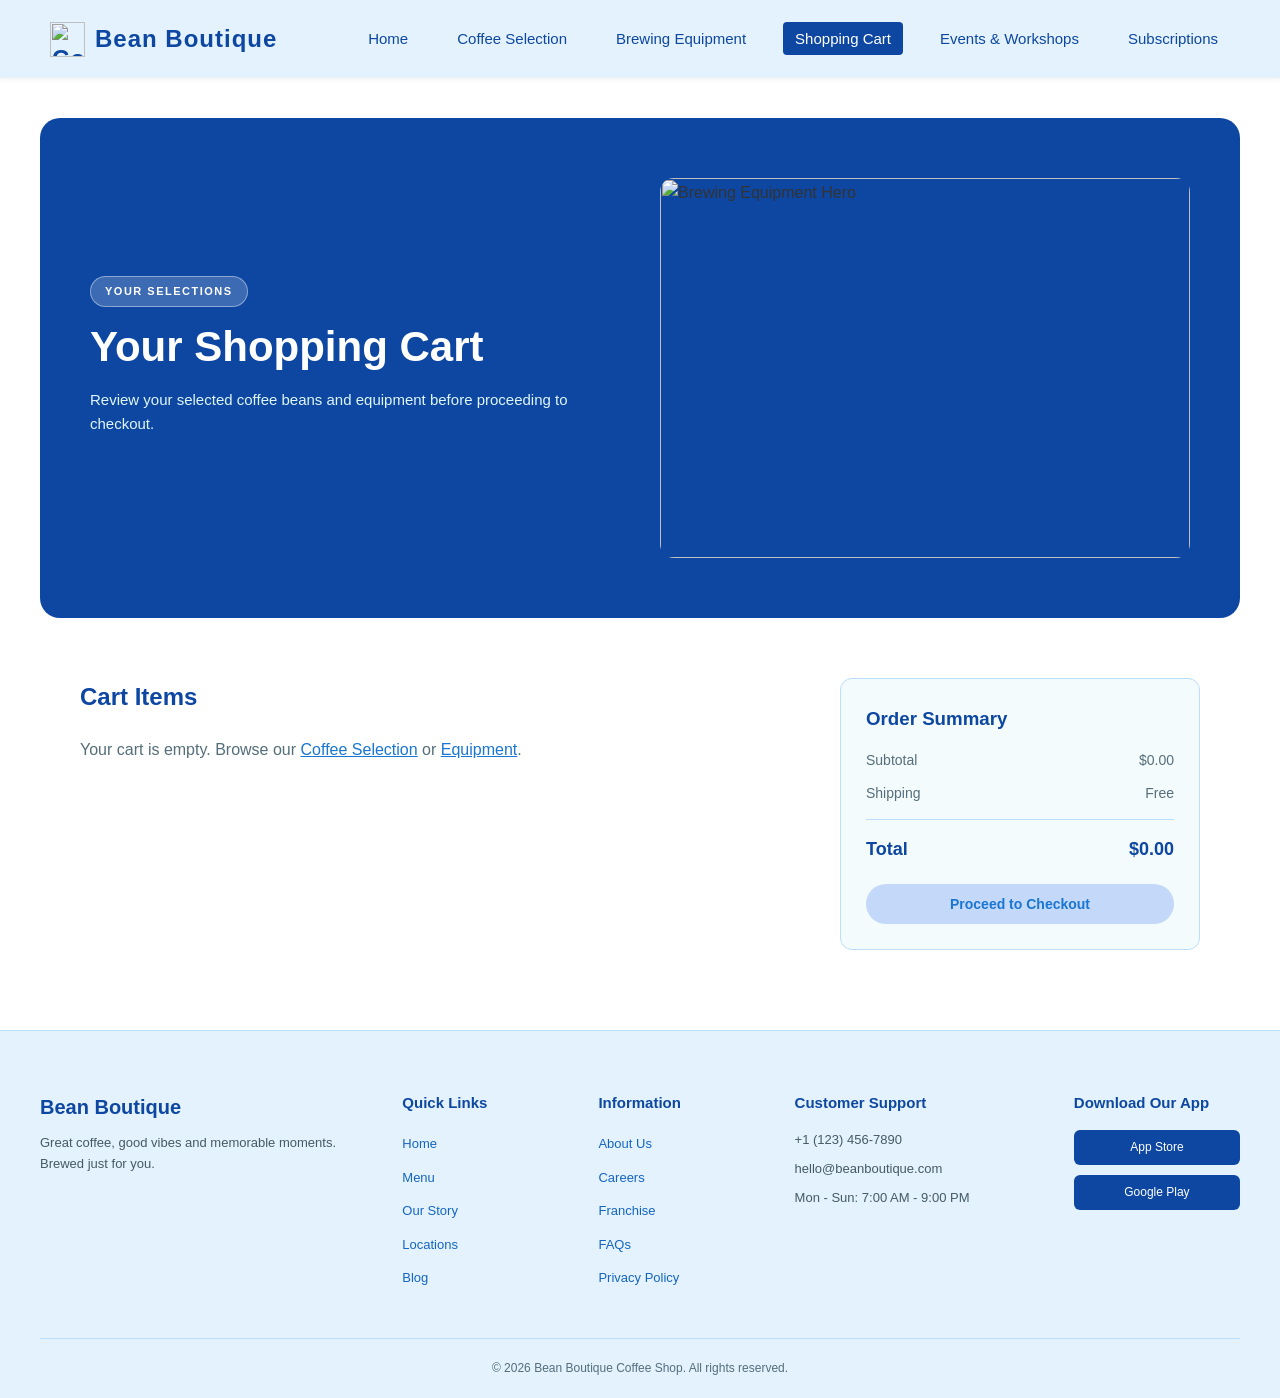
==== cart.html @ 92d66324 "Add files via upload" ====
<html>
    <head>
        <title>Bean Boutique - Shopping Cart</title>
        <link rel="stylesheet" href="style.css">
        <link rel="stylesheet" href="https://cdnjs.cloudflare.com/ajax/libs/font-awesome/6.0.0/css/all.min.css">
    </head>
    <body>
        <header>
        <div class="logo" style="display: flex; align-items: center; gap: 10px;">
        <img src="Image/logo.jpg" alt="Coffee Logo" style="width: 35px; height: 35px; object-fit: contain;">
        <span>Bean Boutique</span>
        </div>
        <nav>
            <ul>
                <li><a href="index.html">Home</a></li>
                <li><a href="coffee.html">Coffee Selection</a></li>
                <li><a href="equipment.html">Brewing Equipment</a></li>
                <li><a href="cart.html" class="active">Shopping Cart</a></li>
                <li><a href="events.html">Events & Workshops</a></li>
                <li><a href="subscriptions.html">Subscriptions</a></li>
            </ul>
        </nav>
    </header>

    <section class="main-top-section">
        <div class="main-text-side">
            <span class="sub-title">YOUR SELECTIONS</span>
            <h1>Your Shopping Cart</h1>
            <p>Review your selected coffee beans and equipment before proceeding to checkout.</p>
        </div>
        <div class="main-image-side">
            <img src="Image/shopping cart.jpg" alt="Brewing Equipment Hero">
        </div>
    </section>

    <main class="main-content-wrapper">
        <section class="section-block">
            <div class="cart-container" style="display: grid; grid-template-columns: 2fr 1fr; gap: 40px;">
                <!-- Cart Items List -->
                <div class="cart-items-list">
                    <h2 style="margin-bottom: 20px; color: #0d47a1;">Cart Items</h2>
                    <div id="cartItemsContainer">
                        <!-- JavaScript will inject items here -->
                    </div>
                </div>

                <!-- Cart Summary -->
                <div class="cart-summary" style="background-color: #f4fbfd; border: 1px solid #bbdefb; padding: 25px; border-radius: 12px; height: fit-content;">
                    <h3 style="color: #0d47a1; margin-bottom: 15px;">Order Summary</h3>
                    <div style="display: flex; justify-content: space-between; margin-bottom: 10px; font-size: 14px; color: #546e7a;">
                        <span>Subtotal</span>
                        <span id="cartSubtotal">$0.00</span>
                    </div>
                    <div style="display: flex; justify-content: space-between; margin-bottom: 15px; font-size: 14px; color: #546e7a;">
                        <span>Shipping</span>
                        <span>Free</span>
                    </div>
                    <hr style="border: 0; border-top: 1px solid #bbdefb; margin-bottom: 15px;">
                    <div style="display: flex; justify-content: space-between; margin-bottom: 20px; font-size: 18px; font-weight: bold; color: #0d47a1;">
                        <span>Total</span>
                        <span id="cartTotal">$0.00</span>
                    </div>
                    <button onclick="checkout()" class="btn-primary" style="width: 100%; text-align: center; border: none; cursor: pointer;">Proceed to Checkout</button>
                </div>
            </div>
        </section>
    </main>

    <footer>
        <div class="footer-grid">
            <div class="footer-col">
                <div class="footer-brand">Bean Boutique</div>
                <p class="footer-desc">Great coffee, good vibes and memorable moments. Brewed just for you.</p>
            </div>
            <div class="footer-col">
                <h4>Quick Links</h4>
                <ul>
                    <li><a href="index.html">Home</a></li>
                    <li><a href="coffee.html">Menu</a></li>
                    <li><a href="subscriptions.html">Our Story</a></li>
                    <li><a href="events.html">Locations</a></li>
                    <li><a href="cart.html">Blog</a></li>
                </ul>
            </div>
            <div class="footer-col">
                <h4>Information</h4>
                <ul>
                    <li><a href="#">About Us</a></li>
                    <li><a href="#">Careers</a></li>
                    <li><a href="#">Franchise</a></li>
                    <li><a href="#">FAQs</a></li>
                    <li><a href="#">Privacy Policy</a></li>
                </ul>
            </div>
            <div class="footer-col">
                <h4>Customer Support</h4>
                <p>+1 (123) 456-7890</p>
                <p>hello@beanboutique.com</p>
                <p>Mon - Sun: 7:00 AM - 9:00 PM</p>
            </div>
            <div class="footer-col">
                <h4>Download Our App</h4>
                <div class="app-badges">
                    <div class="app-badge">App Store</div>
                    <div class="app-badge">Google Play</div>
                </div>
            </div>
        </div>
        <div class="footer-bottom-bar">
            <p>&copy; 2026 Bean Boutique Coffee Shop. All rights reserved.</p>
        </div>
    </footer>

    <script>
        function loadCart() {
            let cart = JSON.parse(localStorage.getItem('cartItems')) || [];
            let container = document.getElementById('cartItemsContainer');
            let subtotalEl = document.getElementById('cartSubtotal');
            let totalEl = document.getElementById('cartTotal');

            container.innerHTML = '';

            if (cart.length === 0) {
                container.innerHTML = '<p style="color: #546e7a;">Your cart is empty. Browse our <a href="coffee.html" style="color: #1976d2;">Coffee Selection</a> or <a href="equipment.html" style="color: #1976d2;">Equipment</a>.</p>';
                subtotalEl.innerText = '$0.00';
                totalEl.innerText = '$0.00';
                return;
            }

            let subtotal = 0;
            cart.forEach((item, index) => {
                subtotal += item.price * item.quantity;
                let itemDiv = document.createElement('div');
                itemDiv.style.cssText = 'display: flex; justify-content: space-between; align-items: center; background: #ffffff; border: 1px solid #bbdefb; padding: 15px; border-radius: 8px; margin-bottom: 10px;';
                itemDiv.innerHTML = `
                    <div>
                        <h4 style="color: #0d47a1; font-size: 16px; margin-bottom: 4px;">${item.name}</h4>
                        <p style="color: #546e7a; font-size: 13px;">Price: $${item.price.toFixed(2)}</p>
                    </div>
                    <div style="display: flex; align-items: center; gap: 15px;">
                        <span style="font-weight: bold; color: #0d47a1;">Qty: ${item.quantity}</span>
                        <button onclick="removeItem(${index})" style="background: #ff5252; color: white; border: none; padding: 6px 10px; border-radius: 4px; cursor: pointer;"><i class="fas fa-trash"></i></button>
                    </div>
                `;
                container.appendChild(itemDiv);
            });

            subtotalEl.innerText = '$' + subtotal.toFixed(2);
            totalEl.innerText = '$' + subtotal.toFixed(2);
        }

        function removeItem(index) {
            let cart = JSON.parse(localStorage.getItem('cartItems')) || [];
            cart.splice(index, 1);
            localStorage.setItem('cartItems', JSON.stringify(cart));
            loadCart();
        }

        function checkout() {
            let cart = JSON.parse(localStorage.getItem('cartItems')) || [];
            if (cart.length === 0) {
                alert('Your cart is empty!');
                return;
            }
            alert('Order placed successfully! Thank you for shopping with Bean Boutique.');
            localStorage.removeItem('cartItems');
            loadCart();
        }

        window.onload = loadCart;
    </script>
    </body>
</html>
---- style.css ----
/* --- Global Styles & Reset --- */
* {
    margin: 0;
    padding: 0;
    box-sizing: border-box;
    font-family: 'Segoe UI', Tahoma, Geneva, Verdana, sans-serif;
}

body {
    background-color: #ffffff;
    color: #333333;
    line-height: 1.6;
}

/* --- Header & Navigation --- */
header {
    background-color: #e3f2fd;
    color: #0d47a1;
    display: flex;
    justify-content: space-between;
    align-items: center;
    padding: 20px 50px;
    position: sticky;
    top: 0;
    z-index: 100;
    box-shadow: 0 2px 5px rgba(0,0,0,0.05);
}


header .logo {
    display: flex;
    align-items: center;
    gap: 10px;
    font-size: 24px;
    font-weight: bold;
    letter-spacing: 1px;
    color: #0d47a1;
}

header .logo img {
    width: 35px;
    height: 35px;
    object-fit: contain;
}
nav ul {
    list-style: none;
    display: flex;
    gap: 25px;
}

nav ul li a {
    color: #0d47a1;
    text-decoration: none;
    font-size: 15px;
    font-weight: 500;
    padding: 8px 12px;
    border-radius: 4px;
    transition: background 0.3s ease, color 0.3s ease;
}

nav ul li a:hover, nav ul li a.active {
    background-color: #0d47a1;
    color: #ffffff;
}


.main-top-section-bg {
    max-width: 1200px;
    margin: 40px auto;
    padding: 60px 50px;
    background-size: cover;
    background-position: center;
    background-repeat: no-repeat;
    border-radius: 20px;
    min-height: 500px;
    display: flex;
    align-items: center;

    image-rendering: -webkit-optimize-contrast;
    image-rendering: crisp-edges;
}

.hero-content-box {
    max-width: 520px; 
}

.sub-title {
    font-size: 11px;
    font-weight: 700;
    letter-spacing: 1.5px;
    color: #1976d2;
    text-transform: uppercase;
    display: inline-block;
    padding: 6px 14px;
    background-color: #e3f2fd;
    border-radius: 20px;
    margin-bottom: 15px;
    border: 1px solid #bbdefb;
}

.hero-content-box h1 {
    font-size: 42px;
    color: whitesmoke;
    font-weight: 800;
    line-height: 1.2;
    margin-bottom: 15px;
}

.hero-content-box p {
    font-size: 15px;
    color: rgb(223, 229, 250);
    margin-bottom: 25px;
    font-weight: 500;
}

.main-btn-group {
    display: flex;
    align-items: center;
    gap: 20px;
    margin-bottom: 35px;
}

.btn-primary {
    background-color: #c4d9fa;
    color: #1976d2;
    padding: 12px 28px;
    border-radius: 30px;
    text-decoration: none;
    font-weight: 600;
    font-size: 14px;
    transition: background 0.3s;
}

.btn-primary:hover {
    background-color: #1565c0;
}

/* Feature Icons Row */
.feature-icons-row {
    display: flex;
    gap: 35px;
    align-items: center;
}

.f-item {
    text-align: center;
}

.f-item span {
    font-size: 22px;
    display: block;
    margin-bottom: 5px;
}

.f-item p {
    font-size: 12px;
    color: #accdfb;
    font-weight: 600;
    margin: 0;
}
/* --- Main Top Section Layout with Clear HD Image --- */
.main-top-section {
    max-width: 1200px;
    margin: 40px auto;
    padding: 60px 50px;
    background-color: #0d47a1; /* ပုံမပေါ်ခင် သို့မဟုတ် နောက်ခံအတွက် အပြာရောင် */
    border-radius: 20px;
    display: grid;
    grid-template-columns: 1fr 1fr;
    gap: 40px;
    align-items: center;
    position: relative;
    overflow: hidden;
}

/* ဘယ်ဘက်ခြမ်း စာသားများ */
.main-text-side {
    z-index: 2;
}

.main-text-side .sub-title {
    background-color: rgba(255, 255, 255, 0.2);
    color: #ffffff;
    border: 1px solid rgba(255, 255, 255, 0.4);
    font-size: 11px;
    font-weight: 700;
    letter-spacing: 1.5px;
    text-transform: uppercase;
    display: inline-block;
    padding: 6px 14px;
    border-radius: 20px;
    margin-bottom: 15px;
}

.main-text-side h1 {
    font-size: 42px;
    color: #ffffff;
    font-weight: 800;
    line-height: 1.2;
    margin-bottom: 15px;
}

.main-text-side p {
    font-size: 15px;
    color: #e0f7fa;
    margin-bottom: 25px;
    font-weight: 500;
}

.main-text-side .btn-primary {
    background-color: #ffffff;
    color: #0d47a1;
    padding: 12px 28px;
    border-radius: 30px;
    text-decoration: none;
    font-weight: 600;
    font-size: 14px;
    transition: background 0.3s;
}

.main-text-side .btn-primary:hover {
    background-color: #e3f2fd;
}

/* --- First-Time Visitor Modal Popup Styles --- */
.modal-overlay {
    display: none; /* ပုံမှန်ဆိုရင် ဖုံးထားမယ် */
    position: fixed;
    top: 0;
    left: 0;
    width: 100%;
    height: 100%;
    background-color: rgba(0, 0, 0, 0.5);
    z-index: 1000;
    justify-content: center;
    align-items: center;
}

.modal-content {
    background-color: #ffffff;
    padding: 35px 30px;
    border-radius: 16px;
    max-width: 420px;
    width: 90%;
    text-align: center;
    position: relative;
    box-shadow: 0 8px 24px rgba(13, 71, 161, 0.15);
    border: 1px solid #bbdefb;
}

.close-modal {
    position: absolute;
    top: 15px;
    right: 20px;
    font-size: 24px;
    cursor: pointer;
    color: #546e7a;
    transition: color 0.3s;
}

.close-modal:hover {
    color: #0d47a1;
}

.modal-content h2 {
    font-size: 22px;
    color: #0d47a1;
    margin-bottom: 12px;
}

.modal-content p {
    font-size: 14px;
    color: #546e7a;
    margin-bottom: 20px;
    line-height: 1.5;
}

.modal-content input {
    width: 100%;
    padding: 12px 15px;
    border: 1px solid #bbdefb;
    border-radius: 8px;
    margin-bottom: 15px;
    outline: none;
    font-size: 14px;
}

.modal-content input:focus {
    border-color: #1976d2;
}

.modal-content button {
    width: 100%;
    padding: 12px;
    border-radius: 8px;
    border: none;
    cursor: pointer;
    font-weight: 600;
}
.main-text-side .feature-icons-row {
    display: flex;
    gap: 35px;
    align-items: center;
    margin-top: 35px;
}

.main-text-side .f-item {
    text-align: center;
}

.main-text-side .f-item span {
    font-size: 22px;
    display: block;
    margin-bottom: 5px;
}

.main-text-side .f-item p {
    font-size: 12px;
    color: #ffffff;
    font-weight: 600;
    margin: 0;
}

.main-image-side {
    z-index: 2;
    width: 100%;
}

.main-image-side img {
    width: 100%;
    height: 380px;
    object-fit: cover;
    border-radius: 14px;
    display: block;
}

/* --- Main Content Wrapper --- */
.main-content-wrapper {
    max-width: 1200px;
    margin: 0 auto;
    padding: 0 40px;
}

.section-block {
    margin-top: 60px;
}

.section-title-row {
    display: flex;
    justify-content: space-between;
    align-items: center;
    margin-bottom: 25px;
}

.section-title-row h2 {
    font-size: 28px;
    color: #0d47a1;
    font-weight: 700;
}

.view-all-link {
    color: #1976d2;
    text-decoration: none;
    font-weight: 600;
    font-size: 14px;
}

.view-all-link:hover {
    color: #0d47a1;
}

/* Products Row */
.products-row {
    display: grid;
    grid-template-columns: repeat(auto-fit, minmax(220px, 1fr));
    gap: 20px;
}
.item-card {
    background-color: #ffffff;
    border: 1px solid #bbdefb;
    border-radius: 10px;
    padding: 15px;
    box-shadow: 0 4px 6px rgba(13, 71, 161, 0.03);
    transition: transform 0.3s;
    display: flex;
    flex-direction: column;
    justify-content: space-between;
}

.item-card:hover {
    transform: translateY(-4px);
}

.item-card img {
    width: 100%;
    height: 200px;
    object-fit: cover;
    background-color: #f8f9fa; 
    border-radius: 8px;
    margin-bottom: 12px;
}

.item-card h3 {
    font-size: 16px;
    color: #0d47a1;
    margin-bottom: 5px;
}

.item-desc {
    font-size: 12px;
    color: #546e7a;
    margin-bottom: 15px;
    height: 30px;
}

.item-card:hover {
    transform: translateY(-4px);
    background-color: #0d47a1; 
    border-color: #0d47a1;
}


.item-card:hover h3,
.item-card:hover .coffee-region,
.item-card:hover .coffee-notes,
.item-card:hover .coffee-meta,
.item-card:hover .coffee-weight,
.item-card:hover .price-tag {
    color: #ffffff !important;
}


.item-card:hover .roast-level {
    background-color: rgba(255, 255, 255, 0.2);
    color: #ffffff;
}

.item-card:hover .add-circle-btn {
    background-color: #ffffff;
    color: #0d47a1;
}
.price-action {
    display: flex;
    justify-content: space-between;
    align-items: center;
}

.price-tag {
    font-weight: bold;
    color: #0d47a1;
    font-size: 15px;
}

.add-circle-btn {
    background-color: #0d47a1;
    color: #ffffff;
    border: none;
    width: 30px;
    height: 30px;
    border-radius: 50%;
    font-size: 16px;
    cursor: pointer;
    display: flex;
    align-items: center;
    justify-content: center;
    transition: background 0.3s;
}

.add-circle-btn:hover {
    background-color: #1565c0;
}

/* Story Split Section */
.story-split-section {
    display: grid;
    grid-template-columns: 1fr 1fr;
    gap: 50px;
    align-items: center;
    margin-top: 70px;
    background-color: #f4fbfd;
    border: 1px solid #bbdefb;
    padding: 50px;
    border-radius: 16px;
}

.story-text-side h2 {
    font-size: 32px;
    color: #0d47a1;
    margin: 10px 0 15px 0;
}

.story-text-side p {
    color: #546e7a;
    font-size: 15px;
}

.story-image-side img {
    width: 100%;
    height: 300px;
    object-fit: cover;
    border-radius: 12px;
}

/* Locations Row */
.locations-row {
    display: grid;
    grid-template-columns: repeat(auto-fit, minmax(320px, 1fr));
    gap: 25px;
}

.location-card {
    background-color: #ffffff;
    border: 1px solid #bbdefb;
    border-radius: 12px;
    overflow: hidden;
    box-shadow: 0 4px 8px rgba(13, 71, 161, 0.03);
}

.location-card img {
    width: 100%;
    height: 200px;
    object-fit: cover;
}

.loc-details {
    padding: 20px;
}

.loc-details h4 {
    font-size: 18px;
    color: #0d47a1;
    margin-bottom: 5px;
}

.loc-details p {
    font-size: 13px;
    color: #546e7a;
    margin-bottom: 8px;
}

.loc-time {
    font-weight: 500;
    color: #0d47a1 !important;
}

/* Testimonials Row */
.testimonials-row {
    display: grid;
    grid-template-columns: repeat(auto-fit, minmax(320px, 1fr));
    gap: 25px;
}

.testimonial-card {
    background-color: #ffffff;
    border: 1px solid #bbdefb;
    border-radius: 12px;
    padding: 25px;
    box-shadow: 0 4px 8px rgba(13, 71, 161, 0.03);
}

.testi-text {
    font-size: 14px;
    color: #455a64;
    margin-bottom: 20px;
    font-style: italic;
}

.testi-author strong {
    font-size: 14px;
    color: #0d47a1;
    display: block;
}

.stars {
    color: #f57c00;
    font-size: 12px;
}

/* Newsletter Banner */
.newsletter-banner {
    margin-top: 70px;
    background-color: #0d47a1;
    border-radius: 12px;
    padding: 40px;
    display: flex;
    justify-content: space-between;
    align-items: center;
    color: #ffffff;
    gap: 30px;
}

.newsletter-left {
    display: flex;
    align-items: center;
    gap: 20px;
}

.icon-coffee {
    font-size: 36px;
}

.newsletter-left h3 {
    font-size: 20px;
    margin-bottom: 5px;
}

.newsletter-left p {
    font-size: 13px;
    color: #bbdefb;
}

.newsletter-right {
    display: flex;
    gap: 10px;
}

.newsletter-right input {
    padding: 10px 15px;
    border-radius: 4px;
    border: none;
    outline: none;
    width: 250px;
}

.newsletter-right button {
    background-color: #1976d2;
    color: #ffffff;
    border: none;
    padding: 10px 20px;
    border-radius: 4px;
    font-weight: 600;
    cursor: pointer;
    transition: background 0.3s;
}

.newsletter-right button:hover {
    background-color: #1565c0;
}

/* Footer - Light Blue Theme */
footer {
    background-color: #e3f2fd;
    color: #0d47a1;
    margin-top: 80px;
    padding: 60px 40px 20px 40px;
    border-top: 1px solid #bbdefb;
}

.footer-grid {
    max-width: 1200px;
    margin: 0 auto;
    display: grid;
    grid-template-columns: 2fr 1fr 1fr 1.5fr 1fr;
    gap: 30px;
    padding-bottom: 40px;
    border-bottom: 1px solid #bbdefb;
}

.footer-brand {
    font-size: 20px;
    font-weight: bold;
    color: #0d47a1;
    margin-bottom: 10px;
}

.footer-desc {
    font-size: 13px;
    color: #455a64;
}

.footer-col h4 {
    font-size: 15px;
    color: #0d47a1;
    margin-bottom: 15px;
}

.footer-col ul {
    list-style: none;
}

.footer-col ul li {
    margin-bottom: 8px;
}

.footer-col ul li a {
    color: #1565c0;
    text-decoration: none;
    font-size: 13px;
}

.footer-col ul li a:hover {
    color: #0d47a1;
}

.footer-col p {
    font-size: 13px;
    color: #455a64;
    margin-bottom: 8px;
}

.app-badges {
    display: flex;
    flex-direction: column;
    gap: 10px;
}

.app-badge {
    background-color: #0d47a1;
    color: #ffffff;
    padding: 8px 12px;
    border-radius: 6px;
    font-size: 12px;
    text-align: center;
    font-weight: 500;
}

.footer-bottom-bar {
    max-width: 1200px;
    margin: 20px auto 0 auto;
    text-align: center;
    font-size: 12px;
    color: #546e7a;
}

/* --- Coffee Selection Specific Styles --- */
.filter-section {
    margin-top: 50px;
    display: flex;
    flex-direction: column;
    gap: 25px;
    padding: 0 40px;
}

.search-bar {
    display: flex;
    justify-content: center;
    max-width: 600px;
    margin: 0 auto;
    width: 100%;
}

.search-bar input {
    width: 100%;
    padding: 12px 20px;
    border: 1px solid #bbdefb;
    border-radius: 30px 0 0 30px;
    outline: none;
    font-size: 14px;
}

.search-bar input:focus {
    border-color: #1976d2;
}

.search-bar button {
    background-color: #0d47a1;
    color: #ffffff;
    border: none;
    padding: 12px 20px;
    border-radius: 0 30px 30px 0;
    cursor: pointer;
    transition: background 0.3s;
}

.search-bar button:hover {
    background-color: #1565c0;
}

.filter-buttons {
    display: flex;
    justify-content: center;
    gap: 10px;
    flex-wrap: wrap;
}

.filter-btn {
    background-color: #ffffff;
    border: 1px solid #bbdefb;
    color: #1976d2;
    padding: 8px 16px;
    border-radius: 20px;
    cursor: pointer;
    font-size: 14px;
    font-weight: 500;
    transition: all 0.3s;
}

.filter-btn:hover, .filter-btn.active {
    background-color: #0d47a1;
    color: #ffffff;
    border-color: #0d47a1;
}

.coffee-grid {
    margin-top: 30px;
}

.coffee-details {
    padding: 15px 0 5px 0;
}

.coffee-details h3 {
    font-size: 16px;
    color: #0d47a1;
    margin-bottom: 4px;
}

.coffee-region {
    font-size: 12px;
    color: #78909c;
    text-transform: uppercase;
    letter-spacing: 1px;
    margin-bottom: 8px;
}

.coffee-notes {
    font-size: 13px;
    color: #546e7a;
    margin-bottom: 12px;
    font-style: italic;
    height: 38px;
}

.coffee-meta {
    display: flex;
    justify-content: space-between;
    align-items: center;
    font-size: 12px;
    font-weight: 600;
    color: #0d47a1;
    margin-bottom: 15px;
}

.roast-level {
    background-color: #e3f2fd;
    padding: 4px 8px;
    border-radius: 4px;
    color: #1565c0;
}

.coffee-weight {
    color: #546e7a;
}

/* --- Events Page Dedicated CSS Styles --- */
.events-custom-banner {
    background-color: #e3f2fd;
    padding: 70px 20px;
    text-align: center;
    border-bottom: 1px solid #bbdefb;
    width: 100%;
}

.events-custom-content {
    max-width: 700px;
    margin: 0 auto;
}

.events-custom-tag {
    font-size: 11px;
    font-weight: 700;
    letter-spacing: 1.5px;
    color: #1976d2;
    text-transform: uppercase;
    display: inline-block;
    padding: 6px 14px;
    background-color: #ffffff;
    border-radius: 20px;
    margin-bottom: 15px;
    border: 1px solid #bbdefb;
}

.events-custom-content h1 {
    font-size: 42px;
    color: #0d47a1;
    margin: 0 0 15px 0;
    font-weight: 800;
}

.events-custom-content p {
    color: #455a64;
    font-size: 15px;
    line-height: 1.6;
}

.events-list-container {
    display: flex;
    flex-direction: column;
    gap: 25px;
    margin-top: 30px;
}

.event-horizontal-card {
    display: flex;
    background-color: #ffffff;
    border: 1px solid #bbdefb;
    border-radius: 16px;
    overflow: hidden;
    box-shadow: 0 4px 12px rgba(13, 71, 161, 0.04);
    transition: transform 0.3s ease;
}

.event-horizontal-card:hover {
    transform: translateY(-3px);
}

.event-horizontal-card img {
    width: 320px;
    height: 220px;
    object-fit: cover;
}

.event-info {
    padding: 25px;
    display: flex;
    flex-direction: column;
    justify-content: space-between;
    flex: 1;
}

.event-date-tag {
    font-size: 13px;
    color: #1976d2;
    font-weight: 600;
    margin-bottom: 6px;
}

.event-info h3 {
    font-size: 22px;
    color: #0d47a1;
    margin-bottom: 10px;
}

.event-info p {
    font-size: 14px;
    color: #546e7a;
    margin-bottom: 15px;
    line-height: 1.5;
}

.event-footer-row {
    display: flex;
    justify-content: space-between;
    align-items: center;
}

.event-price-tag {
    font-size: 18px;
    font-weight: bold;
    color: #0d47a1;
}

.event-btn-primary {
    background-color: #0d47a1;
    color: #ffffff;
    padding: 10px 20px;
    border-radius: 30px;
    border: none;
    font-weight: 600;
    font-size: 13px;
    cursor: pointer;
    transition: background 0.3s;
}

.event-btn-primary:hover {
    background-color: #1565c0;
}

/* --- Subscriptions Page Styles --- */
.subs-split-banner {
    background: linear-gradient(135deg, #e3f2fd 0%, #f4fbfd 100%);
    padding: 60px 40px;
    border-bottom: 1px solid #bbdefb;
}

.subs-split-container {
    max-width: 1100px;
    margin: 0 auto;
    display: flex;
    align-items: center;
    justify-content: space-between;
    gap: 40px;
}

.subs-split-text {
    flex: 1.2;
}

.subs-badge-pill {
    font-size: 11px;
    font-weight: 700;
    letter-spacing: 1.2px;
    color: #0d47a1;
    background-color: #ffffff;
    padding: 6px 14px;
    border-radius: 20px;
    display: inline-block;
    margin-bottom: 15px;
    border: 1px solid #bbdefb;
}

.subs-split-text h1 {
    font-size: 38px;
    color: #0d47a1;
    font-weight: 800;
    margin-bottom: 15px;
    line-height: 1.2;
}

.subs-split-text p {
    font-size: 15px;
    color: #546e7a;
    line-height: 1.6;
    margin-bottom: 20px;
}

.subs-perks-row {
    display: flex;
    gap: 20px;
    flex-wrap: wrap;
    font-size: 13px;
    font-weight: 600;
    color: #1565c0;
}

.subs-pricing-grid {
    display: grid;
    grid-template-columns: repeat(auto-fit, minmax(280px, 1fr));
    gap: 30px;
    margin-top: 30px;
}

.subs-card {
    background-color: #ffffff;
    border: 1px solid #bbdefb;
    border-radius: 16px;
    padding: 35px 25px;
    text-align: left;
    position: relative;
    box-shadow: 0 4px 12px rgba(13, 71, 161, 0.04);
    transition: transform 0.3s ease;
    display: flex;
    flex-direction: column;
    justify-content: space-between;
}

.subs-card:hover {
    transform: translateY(-5px);
}

.subs-card-featured {
    border: 2px solid #0d47a1;
    background-color: #f4fbfd;
    transform: scale(1.03);
}

.subs-top-badge {
    position: absolute;
    top: -12px;
    right: 25px;
    background-color: #0d47a1;
    color: #ffffff;
    font-size: 11px;
    font-weight: 700;
    padding: 4px 12px;
    border-radius: 20px;
    text-transform: uppercase;
    letter-spacing: 1px;
}

.subs-price-box {
    font-size: 32px;
    font-weight: 800;
    color: #0d47a1;
    margin-bottom: 20px;
}

.subs-currency {
    font-size: 18px;
    vertical-align: super;
}

.subs-duration {
    font-size: 13px;
    font-weight: 400;
    color: #546e7a;
}

.subs-features-list {
    list-style: none;
    padding: 0;
    margin: 0 0 25px 0;
    display: flex;
    flex-direction: column;
    gap: 12px;
}

.subs-features-list li {
    font-size: 14px;
    color: #455a64;
    display: flex;
    align-items: center;
    gap: 10px;
}

.subs-btn {
    width: 100%;
    background-color: #ffffff;
    color: #0d47a1;
    border: 1px solid #0d47a1;
    padding: 12px;
    border-radius: 30px;
    font-weight: 600;
    font-size: 14px;
    cursor: pointer;
    transition: all 0.3s;
}

.subs-btn:hover {
    background-color: #0d47a1;
    color: #ffffff;
}

.subs-btn-featured {
    background-color: #0d47a1;
    color: #ffffff;
}

.subs-btn-featured:hover {
    background-color: #1565c0;
}

/* --- Complete Responsive Media Queries for Mobile & Tablet --- */
@media (max-width: 992px) {
    header {
        padding: 15px 20px;
    }

    nav ul {
        gap: 12px;
    }

    nav ul li a {
        font-size: 13px;
        padding: 6px 8px;
    }

    .main-top-section-bg, .story-split-section {
        flex-direction: column;
        padding: 30px 20px;
        gap: 30px;
        margin: 30px auto;
    }

    .main-content-wrapper {
        padding: 0 20px;
    }

    .footer-grid {
        grid-template-columns: 1fr 1fr;
        gap: 25px;
    }
}

@media (max-width: 768px) {
    header {
        flex-direction: column;
        gap: 10px;
        padding: 15px;
    }

    nav ul {
        flex-wrap: wrap;
        justify-content: center;
        gap: 8px;
    }

    .hero-content-box h1 {
        font-size: 32px;
    }

    .feature-icons-row {
        gap: 15px;
        justify-content: space-between;
    }

    .products-row, .locations-row, .testimonials-row, .subs-pricing-grid {
        grid-template-columns: 1fr;
    }

    .newsletter-banner {
        flex-direction: column;
        align-items: flex-start;
        padding: 25px;
    }

    .newsletter-right {
        width: 100%;
        flex-direction: column;
    }

    .newsletter-right input {
        width: 100%;
    }

    .subs-split-container {
        flex-direction: column;
        text-align: center;
    }

    .subs-perks-row {
        justify-content: center;
    }

    .event-horizontal-card {
        flex-direction: column;
    }

    .event-horizontal-card img {
        width: 100%;
        height: 180px;
    }

    .footer-grid {
        grid-template-columns: 1fr;
        text-align: center;
    }

    .app-badges {
        align-items: center;
    }
}
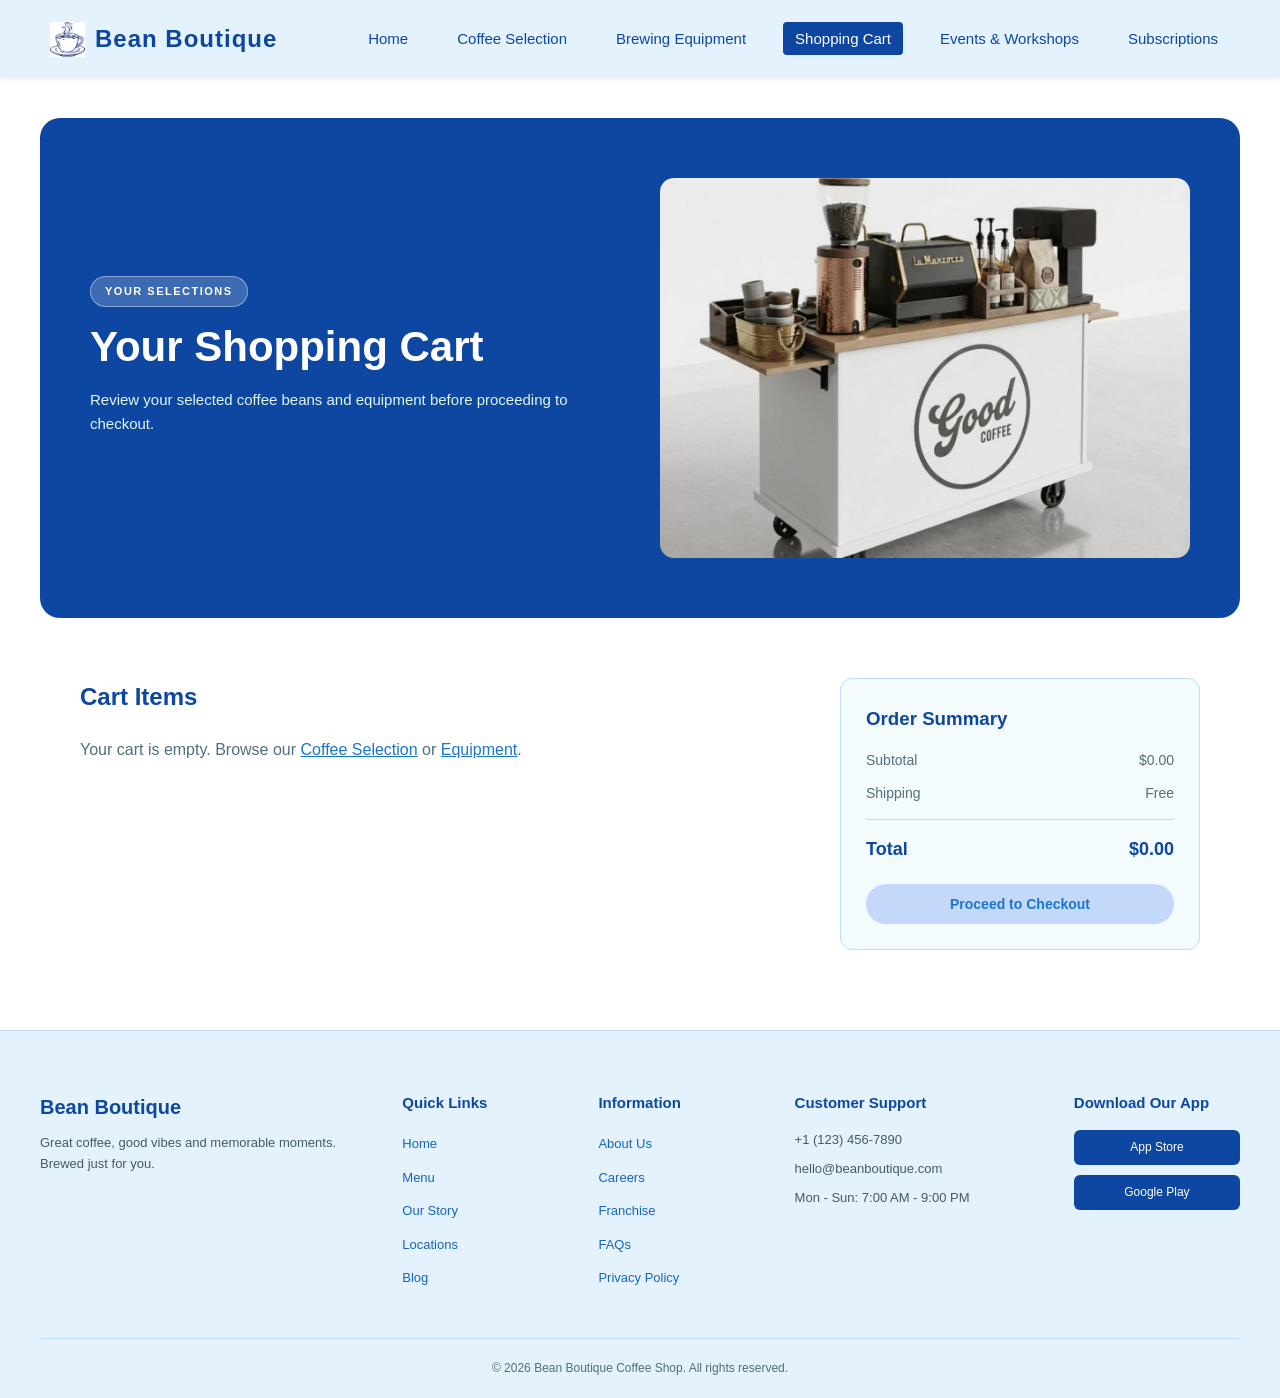
==== commit 97d3b11a: "Add files via upload" ====
--- a/cart.html
+++ b/cart.html
@@ -1,9 +1,12 @@
-<html>
-    <head>
-        <title>Bean Boutique - Shopping Cart</title>
-        <link rel="stylesheet" href="style.css">
-        <link rel="stylesheet" href="https://cdnjs.cloudflare.com/ajax/libs/font-awesome/6.0.0/css/all.min.css">
-    </head>
+<!DOCTYPE html>
+<html lang="en">
+<head>
+    <meta charset="UTF-8">
+    <meta name="viewport" content="width=device-width, initial-scale=1.0">
+    <title>Bean Boutique - Shopping Cart</title>
+    <link rel="stylesheet" href="style.css">
+    <link rel="stylesheet" href="https://cdnjs.cloudflare.com/ajax/libs/font-awesome/6.0.0/css/all.min.css">
+</head>
     <body>
         <header>
         <div class="logo" style="display: flex; align-items: center; gap: 10px;">
--- a/style.css
+++ b/style.css
@@ -1229,4 +1229,23 @@
     .app-badges {
         align-items: center;
     }
+}
+@media screen and (max-width: 768px) {
+    .modal-content, .welcome-modal {
+        width: 90% !important;
+        max-width: 90% !important;
+        padding: 20px !important;
+        margin: 10% auto !important;
+    }
+
+    .main-top-section {
+        grid-template-columns: 1fr !important;
+        text-align: center;
+        padding: 30px 15px;
+    }
+
+    .coffee-grid, .equipment-grid, .favorites-grid {
+        grid-template-columns: 1fr !important;
+        gap: 15px;
+    }
 }
